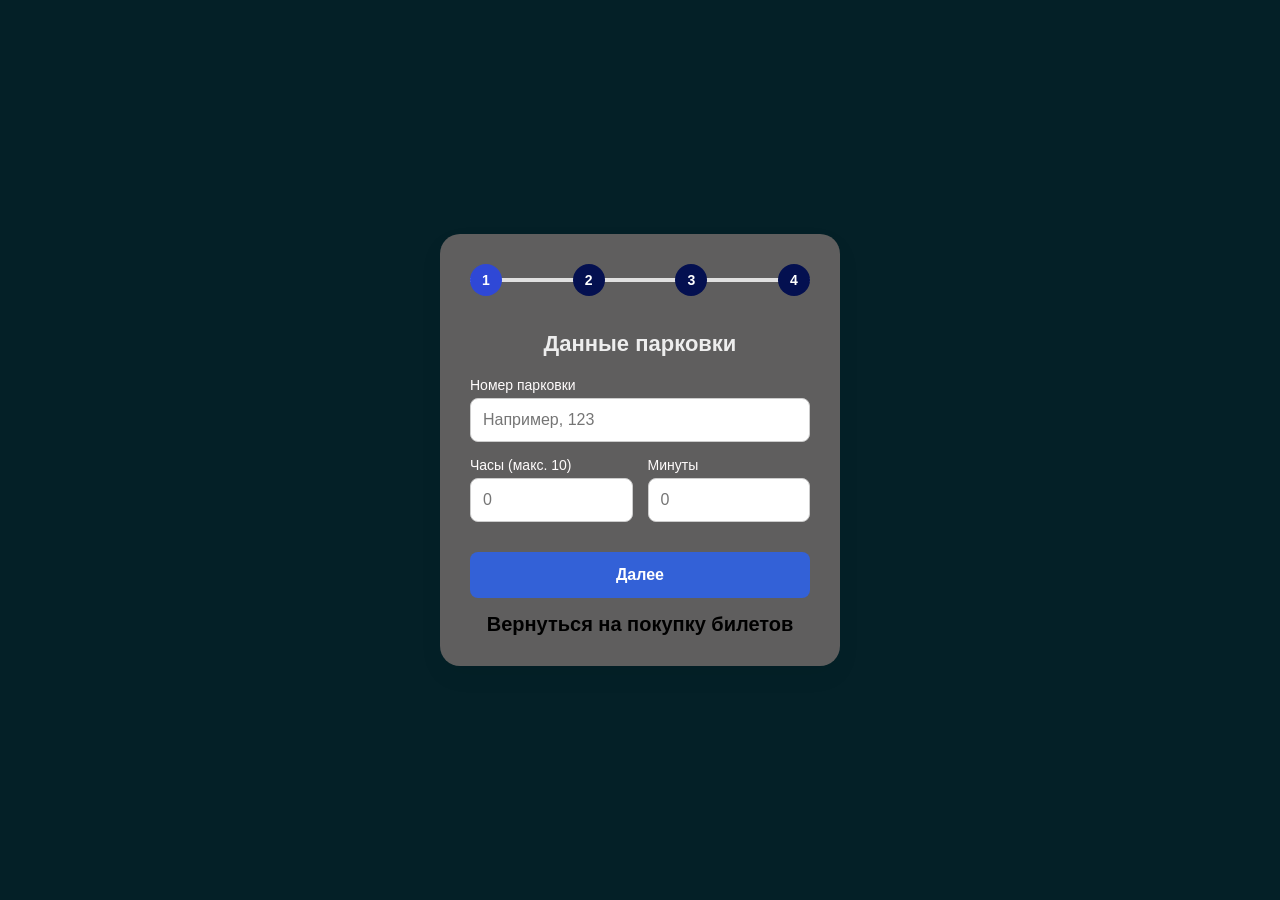
==== prkov.html @ a4bb0758 "Add files via upload" ====
<!DOCTYPE html>
<html lang="ru">
<head>
    <meta charset="UTF-8">
    <meta name="viewport" content="width=device-width, initial-scale=1.0">
    <title>Оплата парковки</title>
    <link rel="stylesheet" href="style_prkov.css">
</head>
<body>

    <!-- Контейнер для всплывающих уведомлений -->
    <div id="notification-container"></div>

    <div class="app-container">
        <!-- Линия этапов -->
        <div class="progress-container">
            <div class="progress-bar" id="progress-line"></div>
            <div class="steps-wrapper">
                <div class="step active" data-step="1">1</div>
                <div class="step" data-step="2">2</div>
                <div class="step" data-step="3">3</div>
                <div class="step" data-step="4">4</div>
            </div>
        </div>

        <!-- ЭКРАН 1: Ввод данных парковки -->
        <div class="screen active" id="screen-1">
            <h2>Данные парковки</h2>
            <div class="input-group">
                <label for="parking-number">Номер парковки</label>
                <input type="number" id="parking-number" placeholder="Например, 123" min="1" required>
            </div>
            <div class="time-inputs">
                <div class="input-group">
                    <label for="park-hours">Часы (макс. 10)</label>
                    <input type="number" id="park-hours" placeholder="0" min="0" max="10">
                </div>
                <div class="input-group">
                    <label for="park-minutes">Минуты</label>
                    <input type="number" id="park-minutes" placeholder="0" min="0" max="59">
                </div>
            </div>
            <button class="btn" id="to-screen-2">Далее</button>
            <div style="text-align: center;">
            <a href="index.html">Вернуться на покупку билетов</a>
            </div>
        </div>

        <!-- ЭКРАН 2: Чек -->
        <div class="screen" id="screen-2">
            <h2>Итоговый чек</h2>
            <div class="receipt">
                <div class="receipt-row"><span>Номер парковки:</span> <strong id="receipt-parking">-</strong></div>
                <div class="receipt-row"><span>Время стоянки:</span> <strong id="receipt-time">-</strong></div>
                <div class="receipt-row total"><span>К оплате:</span> <strong id="receipt-total">0 руб.</strong></div>
            </div>
            <div class="btn-group">
                <button class="btn btn-secondary back-btn">Назад</button>
                <button class="btn" id="to-screen-3">Оплатить</button>
            </div>
        </div>

        <!-- ЭКРАН 3: Форма оплаты (Карта) -->
        <div class="screen" id="screen-3">
            <h2>Оплата картой</h2>
            <div class="credit-card">
                <div class="card-chip"></div>
                <div class="input-group">
                    <label class="card-label">Номер карты</label>
                    <input type="text" id="card-number" class="card-input" placeholder="0000 0000 0000 0000" maxlength="19">
                </div>
                <div class="card-row">
                    <div class="input-group">
                        <label class="card-label">Срок действия</label>
                        <input type="text" id="card-expiry" class="card-input" placeholder="ММ/ГГ" maxlength="5">
                    </div>
                    <div class="input-group">
                        <label class="card-label">CVC/CVV</label>
                        <input type="password" id="card-cvv" class="card-input" placeholder="000" maxlength="3">
                    </div>
                </div>
            </div>
            <div class="btn-group">
                <button class="btn btn-secondary back-btn">Назад</button>
                <button class="btn" id="to-screen-4">Подтвердить оплату</button>
            </div>
        </div>

        <!-- ЭКРАН 4: Успех -->
        <div class="screen" id="screen-4">
            <div class="success-icon">✓</div>
            <h2>Оплата успешна!</h2>
            <p>Спасибо, парковка успешно оплачена.</p>
            <button class="btn" id="reset-btn">Вернуться в начало</button>
            <div style="text-align: center;">
            <a href="index.html">Вернуться на покупку билетов</a>
            </div>
        </div>
    </div>

    <script src="script_prkov.js"></script>
</body>
</html>
---- style_prkov.css ----
/* Общие стили */
* {
    box-sizing: border-box;
    margin: 0;
    padding: 0;
    font-family: 'Segoe UI', Tahoma, Geneva, Verdana, sans-serif;
}

body {
    background-color: #042027;
    display: flex;
    justify-content: center;
    align-items: center;
    min-height: 100vh;
    overflow-x: hidden; /* Защита от горизонтальной прокрутки из-за уведомлений */
}


.app-container {
    background-color: #5f5e5e;
    width: 100%;
    max-width: 400px;
    padding: 30px;
    border-radius: 20px;
    box-shadow: 0 10px 25px rgba(0, 0, 0, 0.05);
    overflow: hidden;
}

/* Линия этапов */
.progress-container {
    position: relative;
    margin-bottom: 35px;
}

.progress-bar {
    position: absolute;
    top: 50%;
    left: 0;
    transform: translateY(-50%);
    height: 4px;
    background-color: #2f48d6;
    width: 0%;
    transition: width 0.4s ease;
    z-index: 1;
}

/* Фоновая серая линия */
.progress-container::before {
    content: '';
    position: absolute;
    top: 50%;
    left: 0;
    transform: translateY(-50%);
    height: 4px;
    background-color: #e0e0e0;
    width: 100%;
    z-index: 0;
}

.steps-wrapper {
    display: flex;
    justify-content: space-between;
    position: relative;
    z-index: 2;
}

.step {
    width: 32px;
    height: 32px;
    border-radius: 50%;
    background-color: #041050;
    color: #fff;
    display: flex;
    justify-content: center;
    align-items: center;
    font-weight: bold;
    font-size: 14px;
    transition: background-color 0.4s ease;
}

.step.active {
    background-color: #2f48d6;
}

/* Экраны */
.screen {
    display: none;
}

.screen.active {
    display: block;
    animation: fadeIn 0.4s ease;
}

@keyframes fadeIn {
    from { opacity: 0; transform: translateY(10px); }
    to { opacity: 1; transform: translateY(0); }
}

h2 {
    color: #ededed;
    margin-bottom: 20px;
    font-size: 22px;
    text-align: center;
}

/* Поля ввода */
.input-group {
    margin-bottom: 15px;
    display: flex;
    flex-direction: column;
}

.input-group label {
    font-size: 14px;
    color: #fffcfc;
    margin-bottom: 5px;
}

input {
    padding: 12px;
    border: 1px solid #ccc;
    border-radius: 8px;
    font-size: 16px;
    outline: none;
    transition: border-color 0.2s;
}

input:focus {
    border-color: #2e44a6;
}

.time-inputs {
    display: grid;
    grid-template-columns: 1fr 1fr;
    gap: 15px;
}

/* Кнопки */
.btn {
    width: 100%;
    padding: 14px;
    background-color: #3361d7;
    color: white;
    border: none;
    border-radius: 8px;
    font-size: 16px;
    font-weight: bold;
    cursor: pointer;
    margin-top: 15px;
    transition: background 0.2s;
}

.btn:hover {
    background-color: #2154d5;
}

.btn-group {
    display: grid;
    grid-template-columns: 1fr 2fr;
    gap: 10px;
}

.btn-secondary {
    background-color: #f0f0f0;
    color: #333;
}

.btn-secondary:hover {
    background-color: #e0e0e0;
}

/* Стилизация текстовой ссылки */
a {
    color: var(--primary);
    text-decoration: none;
    font-weight: 600;
    font-size: 20px;
    transition: color 0.2s ease, text-decoration 0.2s ease;
    display: inline-block;
    margin-top: 15px;
}

/* Эффект при наведении */
a:hover {
    color: var(--primary-hover);
    text-shadow: 0 0 1px rgba(2, 132, 199, 0.2);
}

/* Чек */
.receipt {
    background-color: #f9f9f9;
    padding: 15px;
    border-radius: 8px;
    border-left: 4px solid #3361d7;
    margin-bottom: 20px;
}

.receipt-row {
    display: flex;
    justify-content: space-between;
    margin-bottom: 10px;
    font-size: 15px;
}

.receipt-row.total {
    border-top: 1px dashed #ccc;
    padding-top: 10px;
    margin-top: 10px;
    font-size: 18px;
}

/* Прямоугольник-Карта */
.credit-card {
    background: linear-gradient(135deg, #d6d3e5, #3e3d44);
    padding: 20px;
    border-radius: 12px;
    color: white;
    margin-bottom: 25px;
    box-shadow: 0 8px 16px rgba(0,0,0,0.15);
}

.card-chip {
    width: 40px;
    height: 30px;
    background: linear-gradient(135deg, #e0a96d, #966b38);
    border-radius: 4px;
    margin-bottom: 15px;
}

.card-label {
    color: #2a2727 !important;
    font-size: 11px !important;
    text-transform: uppercase;
    white-space: nowrap; /* Защита от переноса текста заголовков на новую строку */
}

/* Компактные поля внутри карты */
.card-input {
    background: rgba(255, 255, 255, 0.1);
    border: 1px solid rgba(255, 255, 255, 0.2);
    color: white;
    padding: 8px 10px;
    font-size: 14px;
    width: 100%; /* Занимает всю ширину своей колонки */
}

.card-input::placeholder {
    color: rgba(255, 255, 255, 0.4);
}

.card-input:focus {
    border-color: #fff;
    background: rgba(255, 255, 255, 0.2);
}

/* Строка с двумя маленькими полями */
.card-row {
    display: grid;
    grid-template-columns: 1fr 1fr; /* Делим карту строго пополам */
    gap: 12px; /* Чуть уменьшили расстояние между полями */
}

/* Успешный экран */
.success-icon {
    width: 60px;
    height: 60px;
    background-color: #3361d7;
    color: white;
    border-radius: 50%;
    display: flex;
    justify-content: center;
    align-items: center;
    font-size: 30px;
    margin: 0 auto 20px auto;
}

#screen-4 p {
    text-align: center;
    color: #fbf1f1;
    margin-bottom: 20px;
}

/* Кастомные уведомления в углу */
#notification-container {
    position: fixed;
    top: 20px;
    right: 20px;
    z-index: 9999;
    display: flex;
    flex-direction: column;
    gap: 10px;
}

.custom-alert {
    background-color: #f44336;
    color: white;
    padding: 15px 20px;
    border-radius: 8px;
    box-shadow: 0 4px 12px rgba(0, 0, 0, 0.15);
    font-size: 14px;
    font-weight: 500;
    min-width: 250px;
    max-width: 320px;
    display: flex;
    align-items: center;
    justify-content: space-between;
    animation: slideIn 0.4s cubic-bezier(0.175, 0.885, 0.32, 1.275) forwards;
}

.custom-alert.hide {
    animation: slideOut 0.4s ease forwards;
}

@keyframes slideIn {
    from {
        transform: translateX(120%);
        opacity: 0;
    }
    to {
        transform: translateX(0);
        opacity: 1;
    }
}

@keyframes slideOut {
    from {
        transform: translateX(0);
        opacity: 1;
    }
    to {
        transform: translateX(120%);
        opacity: 0;
    }
}
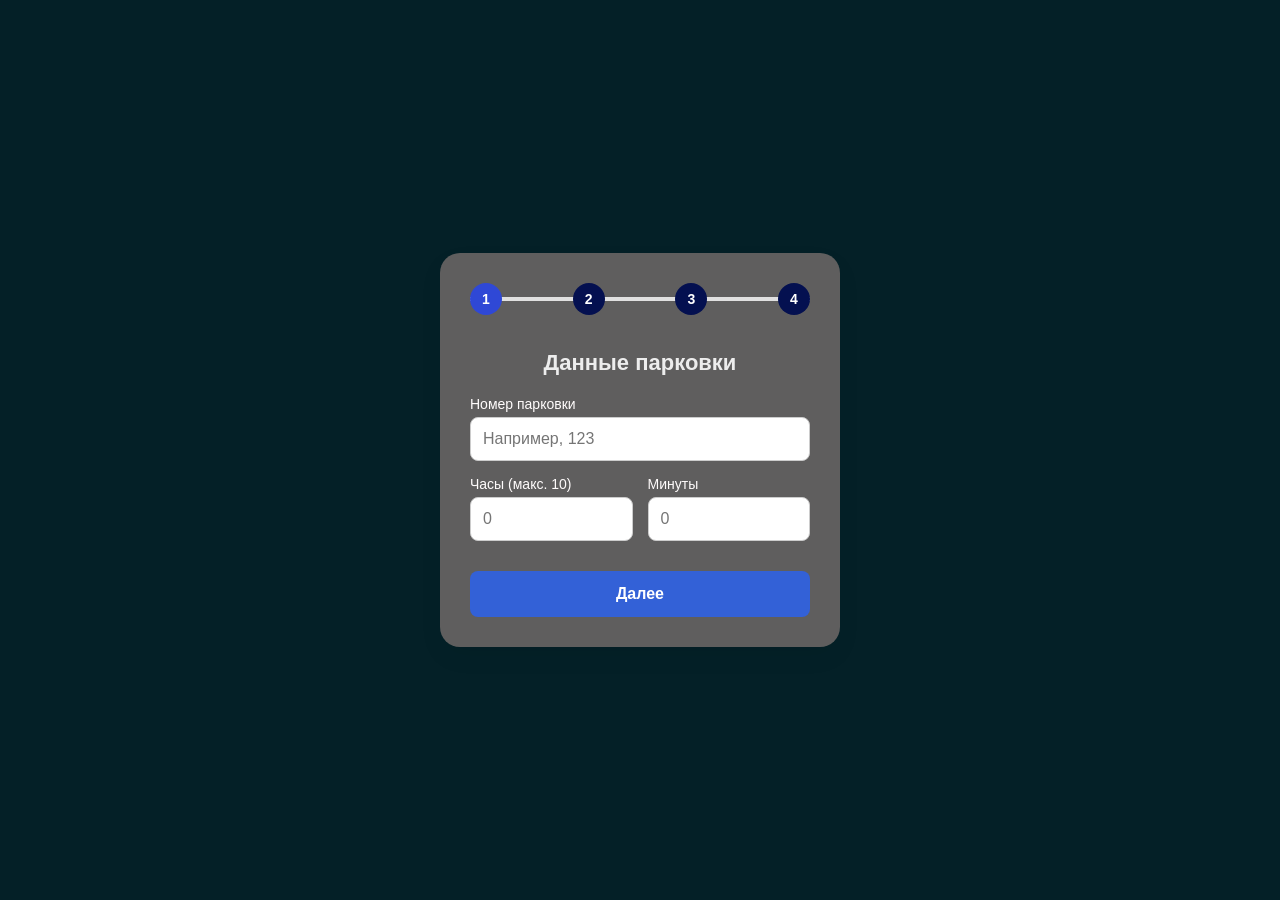
==== commit 32f0fe25: "Update prkov.html" ====
--- a/prkov.html
+++ b/prkov.html
@@ -41,9 +41,6 @@
                 </div>
             </div>
             <button class="btn" id="to-screen-2">Далее</button>
-            <div style="text-align: center;">
-            <a href="index.html">Вернуться на покупку билетов</a>
-            </div>
         </div>
 
         <!-- ЭКРАН 2: Чек -->
@@ -92,9 +89,6 @@
             <h2>Оплата успешна!</h2>
             <p>Спасибо, парковка успешно оплачена.</p>
             <button class="btn" id="reset-btn">Вернуться в начало</button>
-            <div style="text-align: center;">
-            <a href="index.html">Вернуться на покупку билетов</a>
-            </div>
         </div>
     </div>
 
